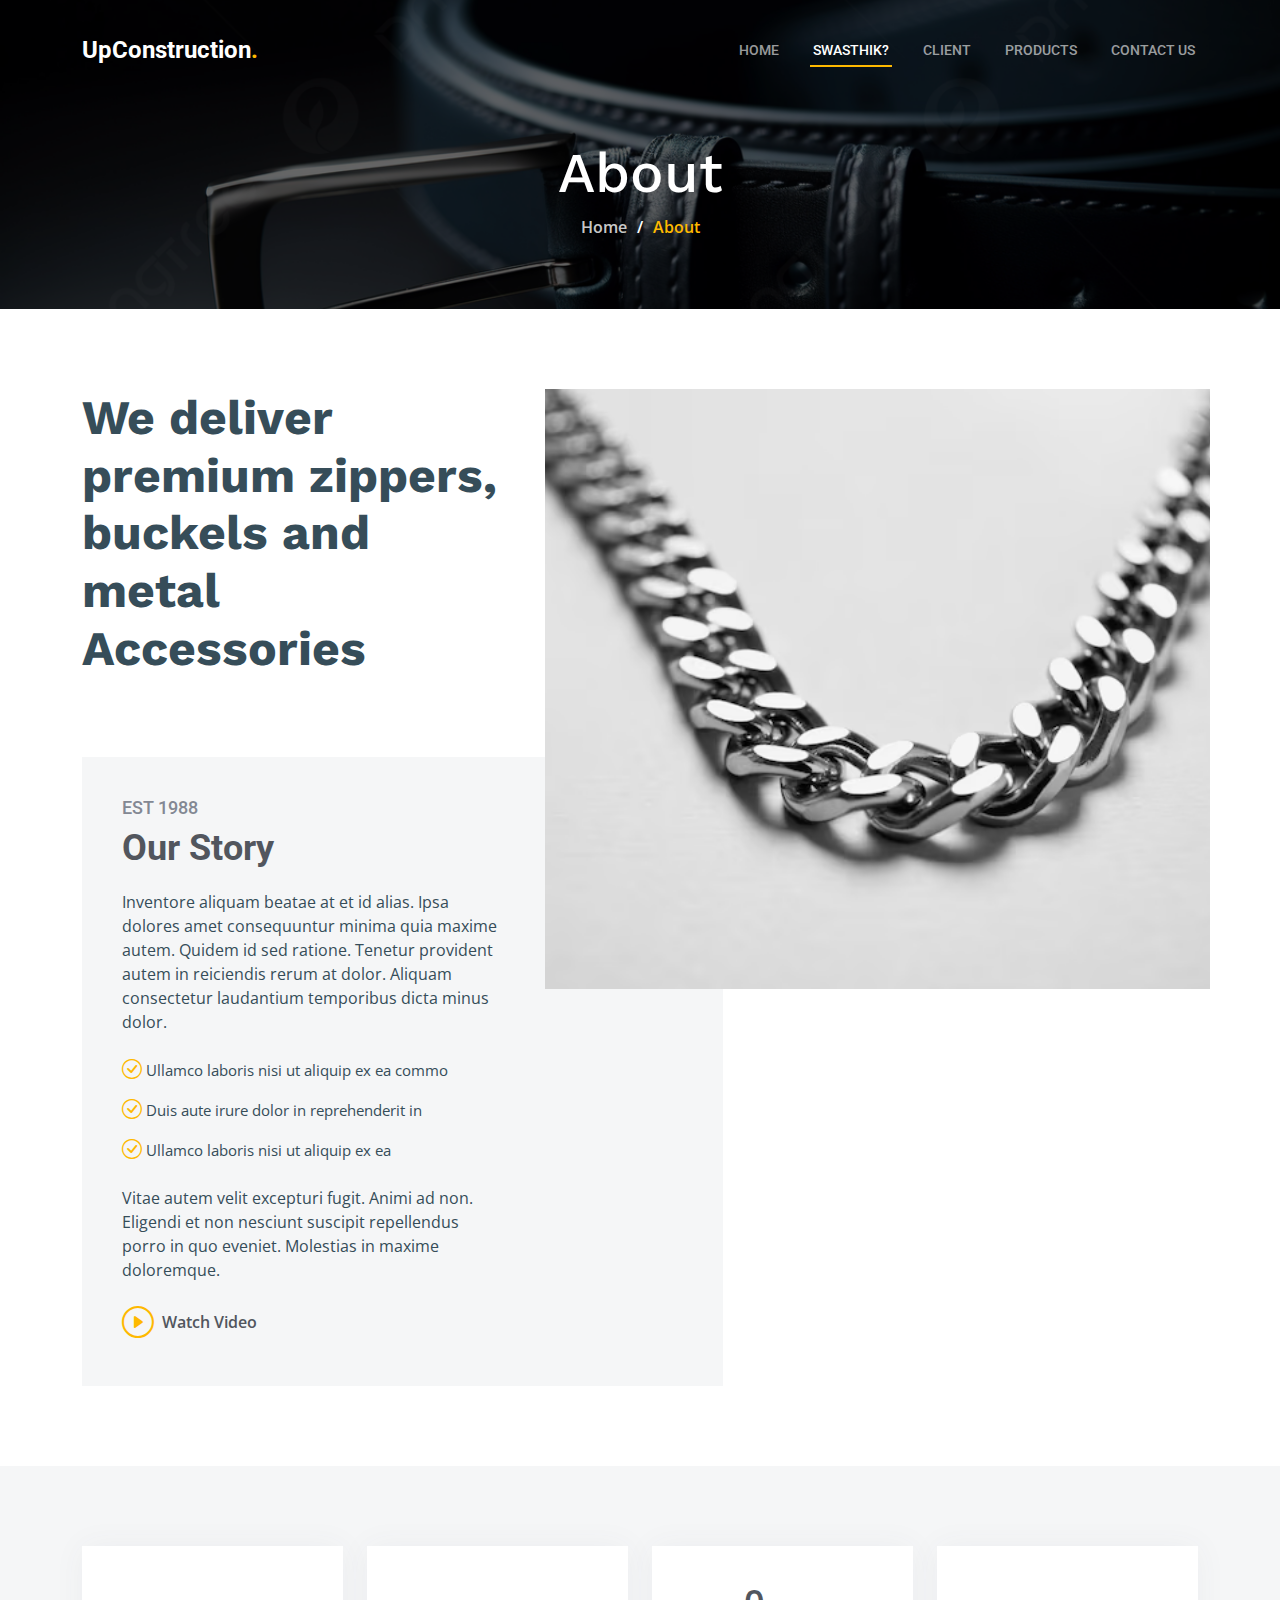
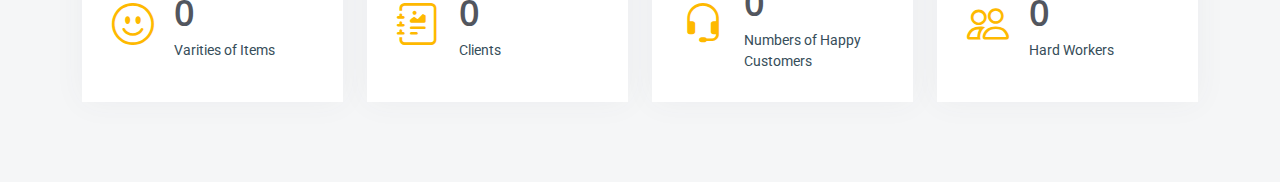
==== about.html @ 832700e1 "Initial commit" ====
<!DOCTYPE html>
<html lang="en">

<head>
  <meta charset="utf-8">
  <meta content="width=device-width, initial-scale=1.0" name="viewport">

  <title>UpConstruction Bootstrap Template - About</title>
  <meta content="" name="description">
  <meta content="" name="keywords">

  <!-- Favicons -->
  <link href="assets/img/favicon.png" rel="icon">
  <link href="assets/img/apple-touch-icon.png" rel="apple-touch-icon">

  <!-- Google Fonts -->
  <link rel="preconnect" href="https://fonts.googleapis.com">
  <link rel="preconnect" href="https://fonts.gstatic.com" crossorigin>
  <link href="https://fonts.googleapis.com/css2?family=Open+Sans:ital,wght@0,300;0,400;0,500;0,600;0,700;1,300;1,400;1,600;1,700&family=Roboto:ital,wght@0,300;0,400;0,500;0,600;0,700;1,300;1,400;1,500;1,600;1,700&family=Work+Sans:ital,wght@0,300;0,400;0,500;0,600;0,700;1,300;1,400;1,500;1,600;1,700&display=swap" rel="stylesheet">

  <!-- Vendor CSS Files -->
  <link href="assets/vendor/bootstrap/css/bootstrap.min.css" rel="stylesheet">
  <link href="assets/vendor/bootstrap-icons/bootstrap-icons.css" rel="stylesheet">
  <link href="assets/vendor/fontawesome-free/css/all.min.css" rel="stylesheet">
  <link href="assets/vendor/aos/aos.css" rel="stylesheet">
  <link href="assets/vendor/glightbox/css/glightbox.min.css" rel="stylesheet">
  <link href="assets/vendor/swiper/swiper-bundle.min.css" rel="stylesheet">

  <!-- Template Main CSS File -->
  <link href="assets/css/main.css" rel="stylesheet">

  <!-- =======================================================
  * Template Name: UpConstruction
  * Template URL: https://bootstrapmade.com/upconstruction-bootstrap-construction-website-template/
  * Updated: Mar 17 2024 with Bootstrap v5.3.3
  * Author: BootstrapMade.com
  * License: https://bootstrapmade.com/license/
  ======================================================== -->
</head>

<body>

  <!-- ======= Header ======= -->
  <header id="header" class="header d-flex align-items-center">
    <div class="container-fluid container-xl d-flex align-items-center justify-content-between">

      <a href="index.html" class="logo d-flex align-items-center">
        <!-- Uncomment the line below if you also wish to use an image logo -->
        <!-- <img src="assets/img/logo.png" alt=""> -->
        <h1>UpConstruction<span>.</span></h1>
      </a>

      <i class="mobile-nav-toggle mobile-nav-show bi bi-list"></i>
      <i class="mobile-nav-toggle mobile-nav-hide d-none bi bi-x"></i>
      <nav id="navbar" class="navbar">
        <ul>
          <li><a href="index.html" >Home</a></li>
          <li><a href="about.html" class="active">Swasthik?</a></li>
          <li><a href="services.html">Client</a></li>
          <li><a href="projects.html">Products</a></li>
          <li><a href="contact.html">Contact Us</a></li>
                
        </ul>
      </nav><!-- .navbar -->

    </div>
  </header><!-- End Header -->

  <main id="main">

    <!-- ======= Breadcrumbs ======= -->
    <div class="breadcrumbs d-flex align-items-center" style="background-image: url('assets/img/breadcrumbs-bg.png');">
      <div class="container position-relative d-flex flex-column align-items-center" data-aos="fade">

        <h2>About</h2>
        <ol>
          <li><a href="index.html">Home</a></li>
          <li>About</li>
        </ol>

      </div>
    </div><!-- End Breadcrumbs -->

    <!-- ======= About Section ======= -->
    <section id="about" class="about">
      <div class="container" data-aos="fade-up">

        <div class="row position-relative">

          <div class="col-lg-7 about-img" style="background-image: url(assets/img/about.png);"></div>

          <div class="col-lg-7">
            <h2>We deliver premium zippers, buckels and metal Accessories</h2>
            <div class="our-story">
              <h4>Est 1988</h4>
              <h3>Our Story</h3>
              <p>Inventore aliquam beatae at et id alias. Ipsa dolores amet consequuntur minima quia maxime autem. Quidem id sed ratione. Tenetur provident autem in reiciendis rerum at dolor. Aliquam consectetur laudantium temporibus dicta minus dolor.</p>
              <ul>
                <li><i class="bi bi-check-circle"></i> <span>Ullamco laboris nisi ut aliquip ex ea commo</span></li>
                <li><i class="bi bi-check-circle"></i> <span>Duis aute irure dolor in reprehenderit in</span></li>
                <li><i class="bi bi-check-circle"></i> <span>Ullamco laboris nisi ut aliquip ex ea</span></li>
              </ul>
              <p>Vitae autem velit excepturi fugit. Animi ad non. Eligendi et non nesciunt suscipit repellendus porro in quo eveniet. Molestias in maxime doloremque.</p>

              <div class="watch-video d-flex align-items-center position-relative">
                <i class="bi bi-play-circle"></i>
                <a href="https://www.youtube.com/watch?v=LXb3EKWsInQ" class="glightbox stretched-link">Watch Video</a>
              </div>
            </div>
          </div>

        </div>

      </div>
    </section>
    <!-- End About Section -->

    <!-- ======= Stats Counter Section ======= -->
    <section id="stats-counter" class="stats-counter section-bg">
      <div class="container">

        <div class="row gy-4">

          <div class="col-lg-3 col-md-6">
            <div class="stats-item d-flex align-items-center w-100 h-100">
              <i class="bi bi-emoji-smile color-blue flex-shrink-0"></i>
              <div>
                <span data-purecounter-start="0" data-purecounter-end="232" data-purecounter-duration="1" class="purecounter"></span>
                <p>Varities of Items</p>
              </div>
            </div>
          </div><!-- End Stats Item -->

          <div class="col-lg-3 col-md-6">
            <div class="stats-item d-flex align-items-center w-100 h-100">
              <i class="bi bi-journal-richtext color-orange flex-shrink-0"></i>
              <div>
                <span data-purecounter-start="0" data-purecounter-end="14" data-purecounter-duration="1" class="purecounter"></span>
                <p>Clients</p>
              </div>
            </div>
          </div><!-- End Stats Item -->

          <div class="col-lg-3 col-md-6">
            <div class="stats-item d-flex align-items-center w-100 h-100">
              <i class="bi bi-headset color-green flex-shrink-0"></i>
              <div>
                <span data-purecounter-start="0" data-purecounter-end="1509" data-purecounter-duration="1" class="purecounter"></span>
                <p>Numbers of Happy Customers</p>
              </div>
            </div>
          </div><!-- End Stats Item -->

          <div class="col-lg-3 col-md-6">
            <div class="stats-item d-flex align-items-center w-100 h-100">
              <i class="bi bi-people color-pink flex-shrink-0"></i>
              <div>
                <span data-purecounter-start="0" data-purecounter-end="15" data-purecounter-duration="1" class="purecounter"></span>
                <p>Hard Workers</p>
              </div>
            </div>
          </div><!-- End Stats Item -->

        </div>

      </div>
    </section><!-- End Stats Counter Section -->

    
  <div id="preloader"></div>

  <!-- Vendor JS Files -->
  <script src="assets/vendor/bootstrap/js/bootstrap.bundle.min.js"></script>
  <script src="assets/vendor/aos/aos.js"></script>
  <script src="assets/vendor/glightbox/js/glightbox.min.js"></script>
  <script src="assets/vendor/isotope-layout/isotope.pkgd.min.js"></script>
  <script src="assets/vendor/swiper/swiper-bundle.min.js"></script>
  <script src="assets/vendor/purecounter/purecounter_vanilla.js"></script>
  <script src="assets/vendor/php-email-form/validate.js"></script>

  <!-- Template Main JS File -->
  <script src="assets/js/main.js"></script>

</body>

</html>
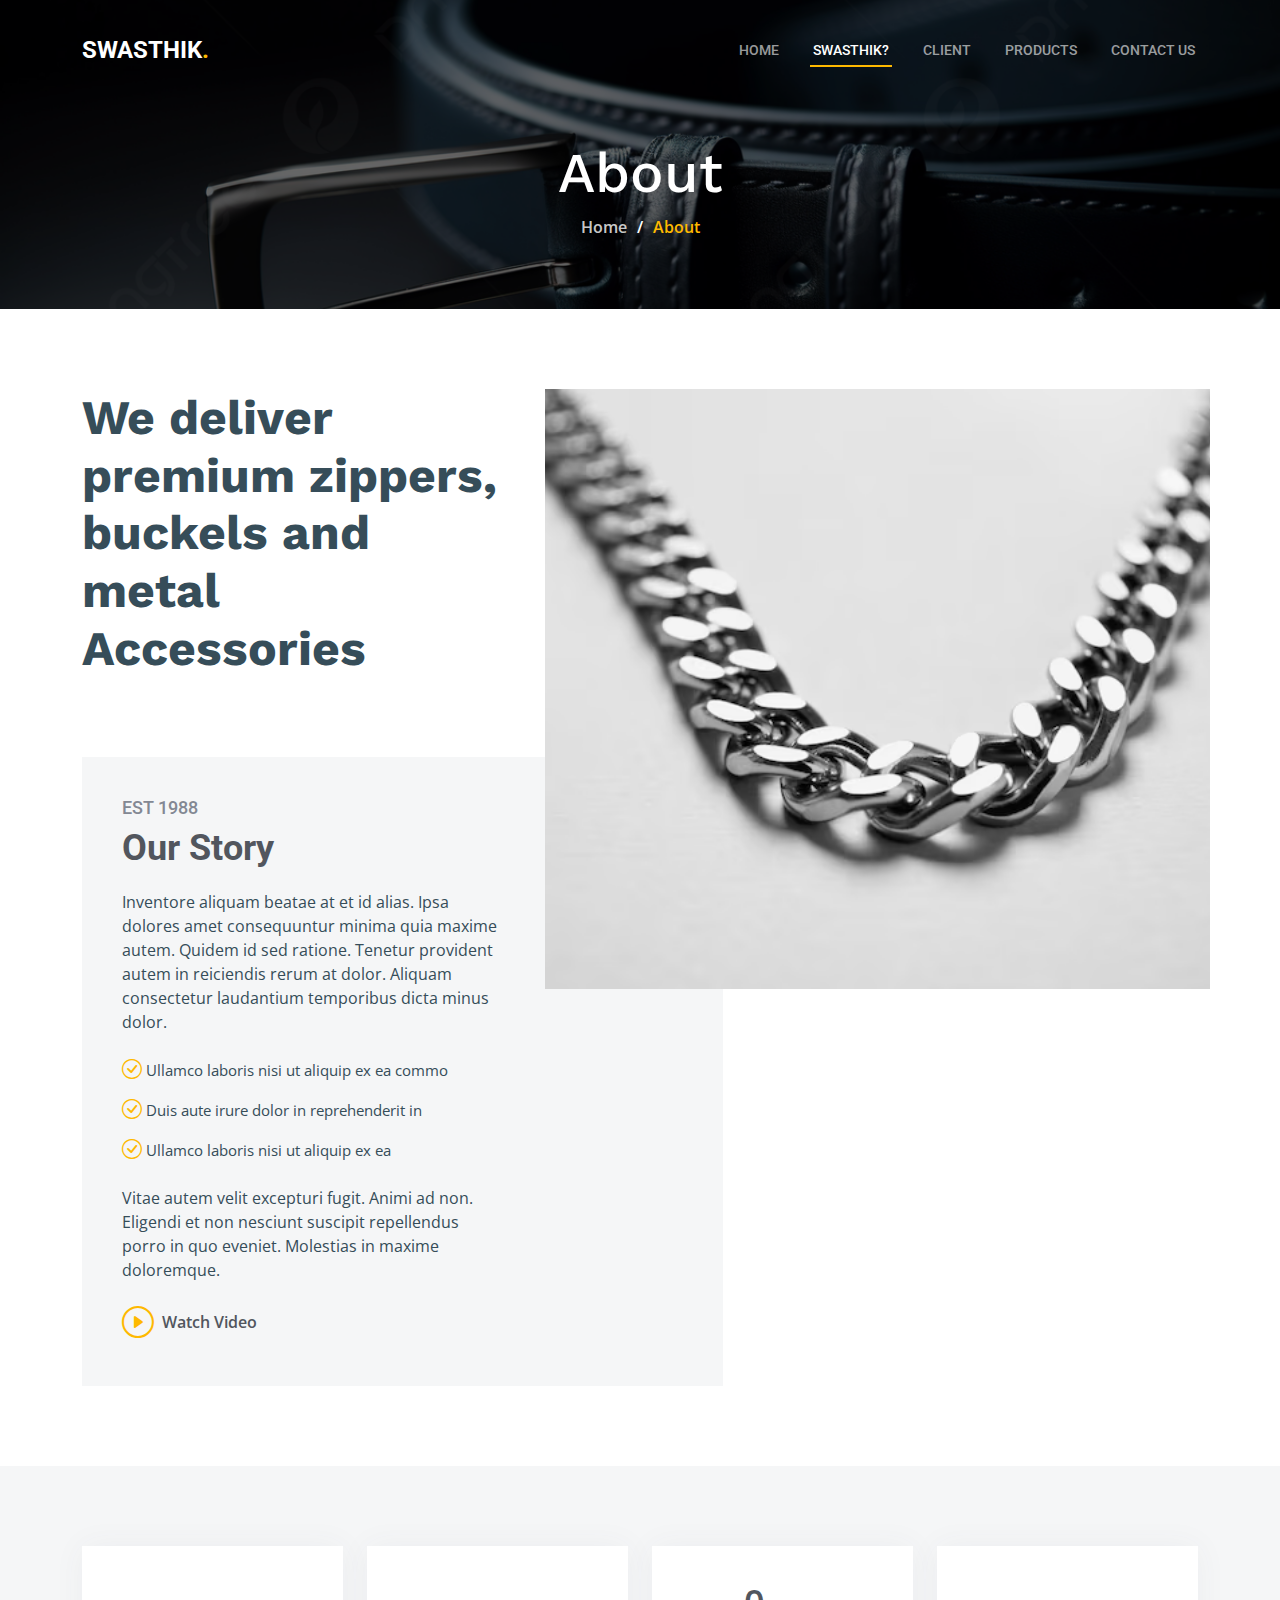
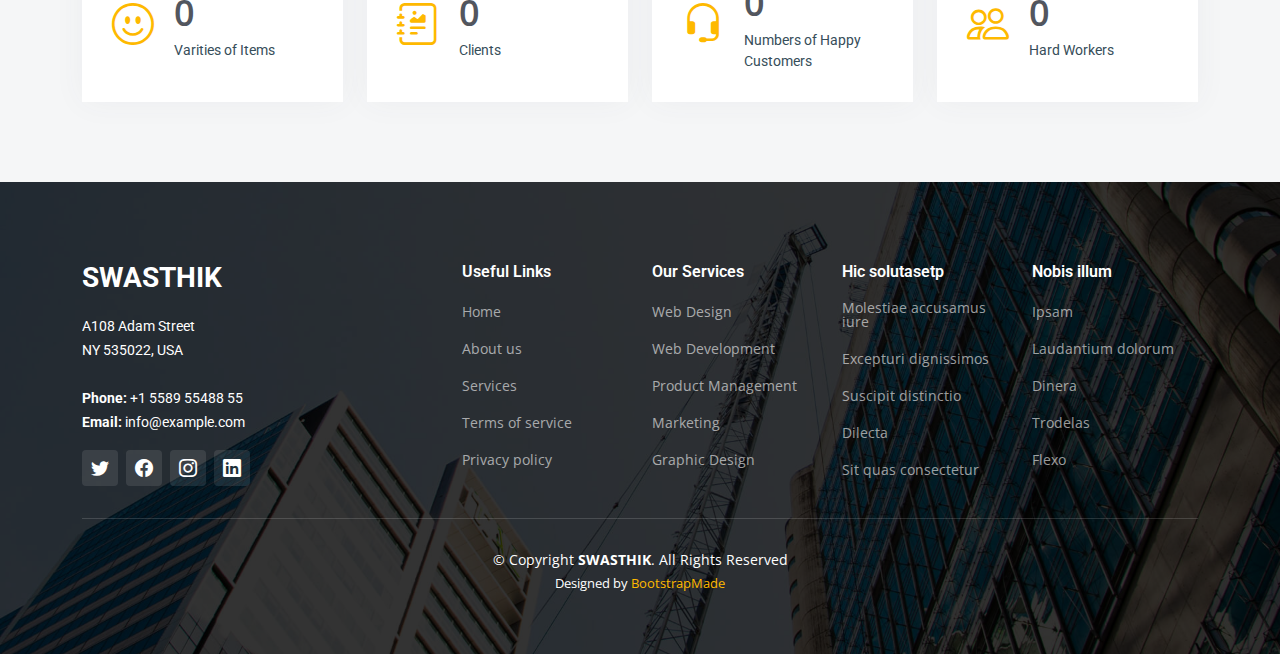
==== commit 6ce98e03: "added footer" ====
--- a/about.html
+++ b/about.html
@@ -5,7 +5,7 @@
   <meta charset="utf-8">
   <meta content="width=device-width, initial-scale=1.0" name="viewport">
 
-  <title>UpConstruction Bootstrap Template - About</title>
+  <title>SWASTHIK Bootstrap Template - About</title>
   <meta content="" name="description">
   <meta content="" name="keywords">
 
@@ -30,8 +30,8 @@
   <link href="assets/css/main.css" rel="stylesheet">
 
   <!-- =======================================================
-  * Template Name: UpConstruction
-  * Template URL: https://bootstrapmade.com/upconstruction-bootstrap-construction-website-template/
+  * Template Name: SWASTHIK
+  * Template URL: https://bootstrapmade.com/SWASTHIK-bootstrap-construction-website-template/
   * Updated: Mar 17 2024 with Bootstrap v5.3.3
   * Author: BootstrapMade.com
   * License: https://bootstrapmade.com/license/
@@ -47,7 +47,7 @@
       <a href="index.html" class="logo d-flex align-items-center">
         <!-- Uncomment the line below if you also wish to use an image logo -->
         <!-- <img src="assets/img/logo.png" alt=""> -->
-        <h1>UpConstruction<span>.</span></h1>
+        <h1>SWASTHIK<span>.</span></h1>
       </a>
 
       <i class="mobile-nav-toggle mobile-nav-show bi bi-list"></i>
@@ -166,6 +166,97 @@
       </div>
     </section><!-- End Stats Counter Section -->
 
+     <!-- ======= Footer ======= -->
+  <footer id="footer" class="footer">
+
+    <div class="footer-content position-relative">
+      <div class="container">
+        <div class="row">
+
+          <div class="col-lg-4 col-md-6">
+            <div class="footer-info">
+              <h3>SWASTHIK</h3>
+              <p>
+                A108 Adam Street <br>
+                NY 535022, USA<br><br>
+                <strong>Phone:</strong> +1 5589 55488 55<br>
+                <strong>Email:</strong> info@example.com<br>
+              </p>
+              <div class="social-links d-flex mt-3">
+                <a href="#" class="d-flex align-items-center justify-content-center"><i class="bi bi-twitter"></i></a>
+                <a href="#" class="d-flex align-items-center justify-content-center"><i class="bi bi-facebook"></i></a>
+                <a href="#" class="d-flex align-items-center justify-content-center"><i class="bi bi-instagram"></i></a>
+                <a href="#" class="d-flex align-items-center justify-content-center"><i class="bi bi-linkedin"></i></a>
+              </div>
+            </div>
+          </div><!-- End footer info column-->
+
+          <div class="col-lg-2 col-md-3 footer-links">
+            <h4>Useful Links</h4>
+            <ul>
+              <li><a href="#">Home</a></li>
+              <li><a href="#">About us</a></li>
+              <li><a href="#">Services</a></li>
+              <li><a href="#">Terms of service</a></li>
+              <li><a href="#">Privacy policy</a></li>
+            </ul>
+          </div><!-- End footer links column-->
+
+          <div class="col-lg-2 col-md-3 footer-links">
+            <h4>Our Services</h4>
+            <ul>
+              <li><a href="#">Web Design</a></li>
+              <li><a href="#">Web Development</a></li>
+              <li><a href="#">Product Management</a></li>
+              <li><a href="#">Marketing</a></li>
+              <li><a href="#">Graphic Design</a></li>
+            </ul>
+          </div><!-- End footer links column-->
+
+          <div class="col-lg-2 col-md-3 footer-links">
+            <h4>Hic solutasetp</h4>
+            <ul>
+              <li><a href="#">Molestiae accusamus iure</a></li>
+              <li><a href="#">Excepturi dignissimos</a></li>
+              <li><a href="#">Suscipit distinctio</a></li>
+              <li><a href="#">Dilecta</a></li>
+              <li><a href="#">Sit quas consectetur</a></li>
+            </ul>
+          </div><!-- End footer links column-->
+
+          <div class="col-lg-2 col-md-3 footer-links">
+            <h4>Nobis illum</h4>
+            <ul>
+              <li><a href="#">Ipsam</a></li>
+              <li><a href="#">Laudantium dolorum</a></li>
+              <li><a href="#">Dinera</a></li>
+              <li><a href="#">Trodelas</a></li>
+              <li><a href="#">Flexo</a></li>
+            </ul>
+          </div><!-- End footer links column-->
+
+        </div>
+      </div>
+    </div>
+
+    <div class="footer-legal text-center position-relative">
+      <div class="container">
+        <div class="copyright">
+          &copy; Copyright <strong><span>SWASTHIK</span></strong>. All Rights Reserved
+        </div>
+        <div class="credits">
+          <!-- All the links in the footer should remain intact. -->
+          <!-- You can delete the links only if you purchased the pro version. -->
+          <!-- Licensing information: https://bootstrapmade.com/license/ -->
+          <!-- Purchase the pro version with working PHP/AJAX contact form: https://bootstrapmade.com/SWASTHIK-bootstrap-construction-website-template/ -->
+          Designed by <a href="https://bootstrapmade.com/">BootstrapMade</a>
+        </div>
+      </div>
+    </div>
+
+  </footer>
+  <!-- End Footer -->
+
     
   <div id="preloader"></div>
 
--- a/assets/css/main.css
+++ b/assets/css/main.css
@@ -1,6 +1,6 @@
 /**
-* Template Name: UpConstruction
-* Template URL: https://bootstrapmade.com/upconstruction-bootstrap-construction-website-template/
+* Template Name: SWASTHIK
+* Template URL: https://bootstrapmade.com/SWASTHIK-bootstrap-construction-website-template/
 * Updated: Mar 17 2024 with Bootstrap v5.3.3
 * Author: BootstrapMade.com
 * License: https://bootstrapmade.com/license/
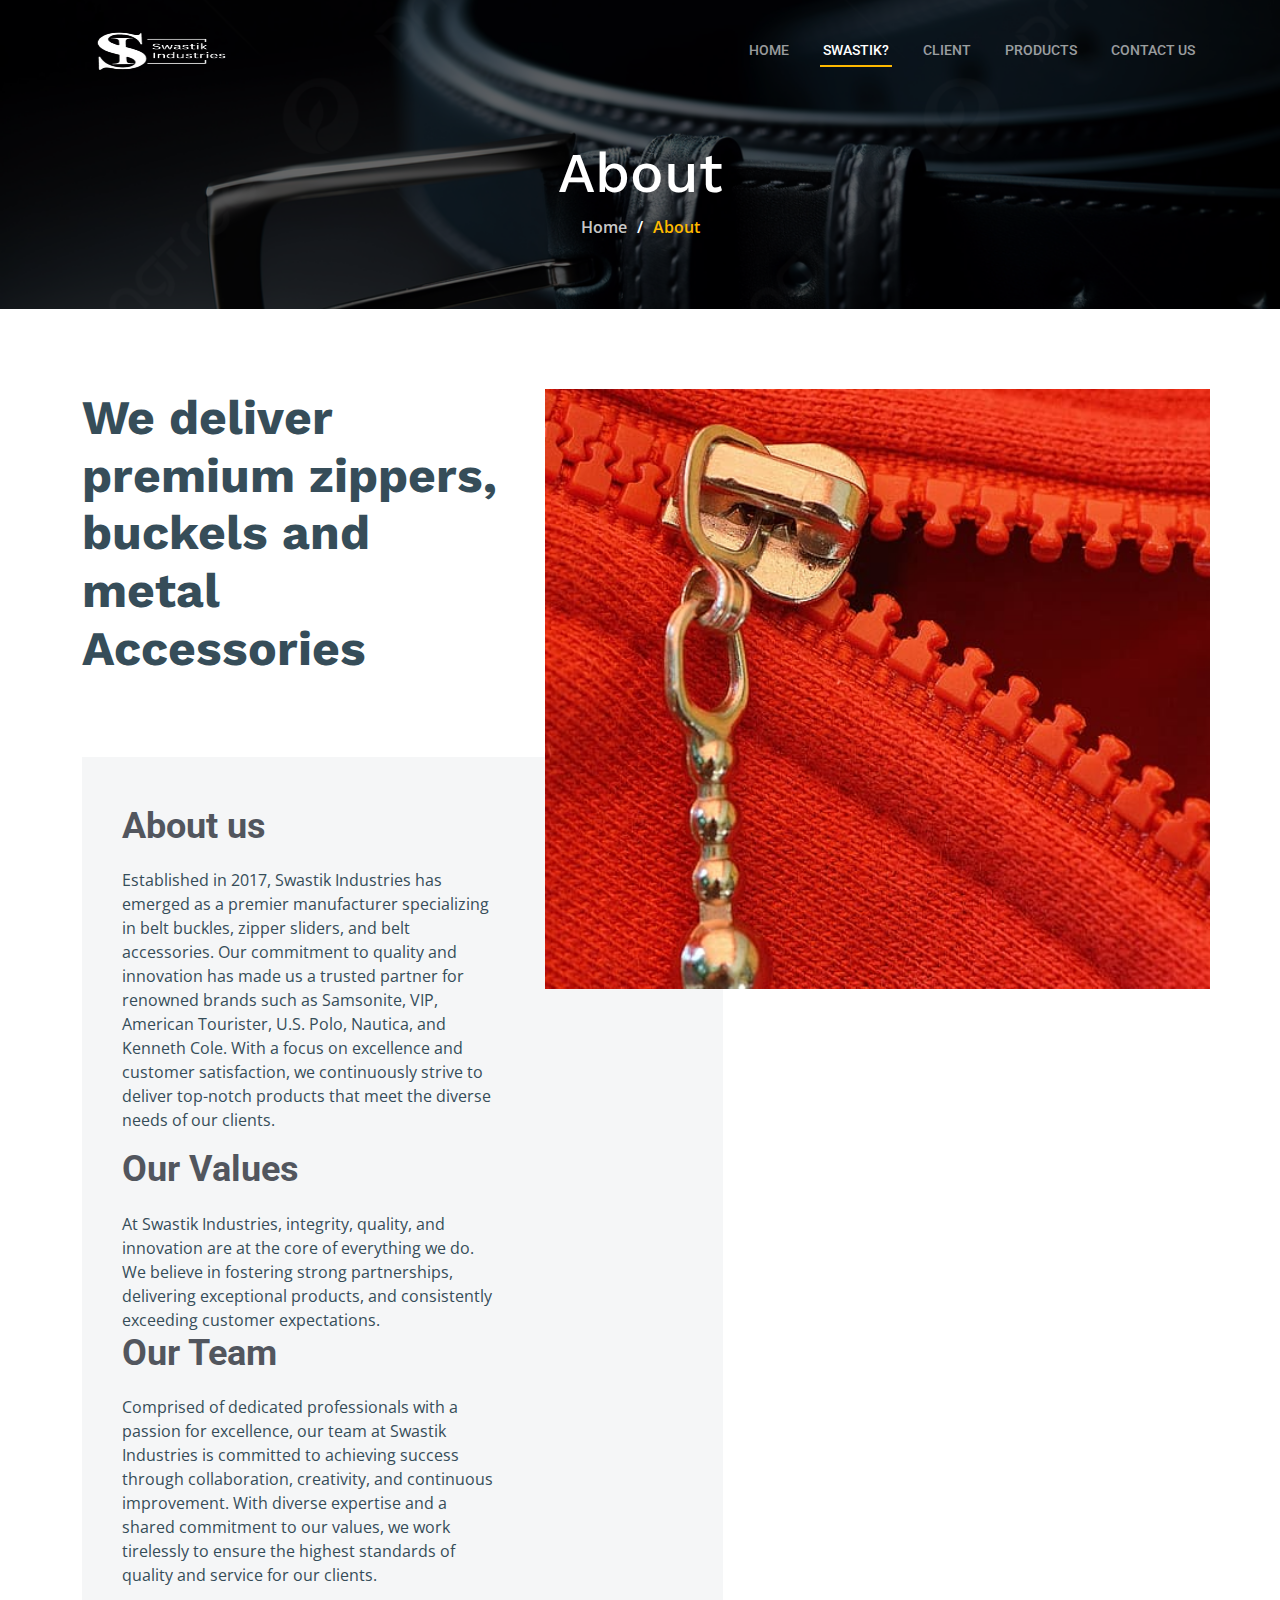
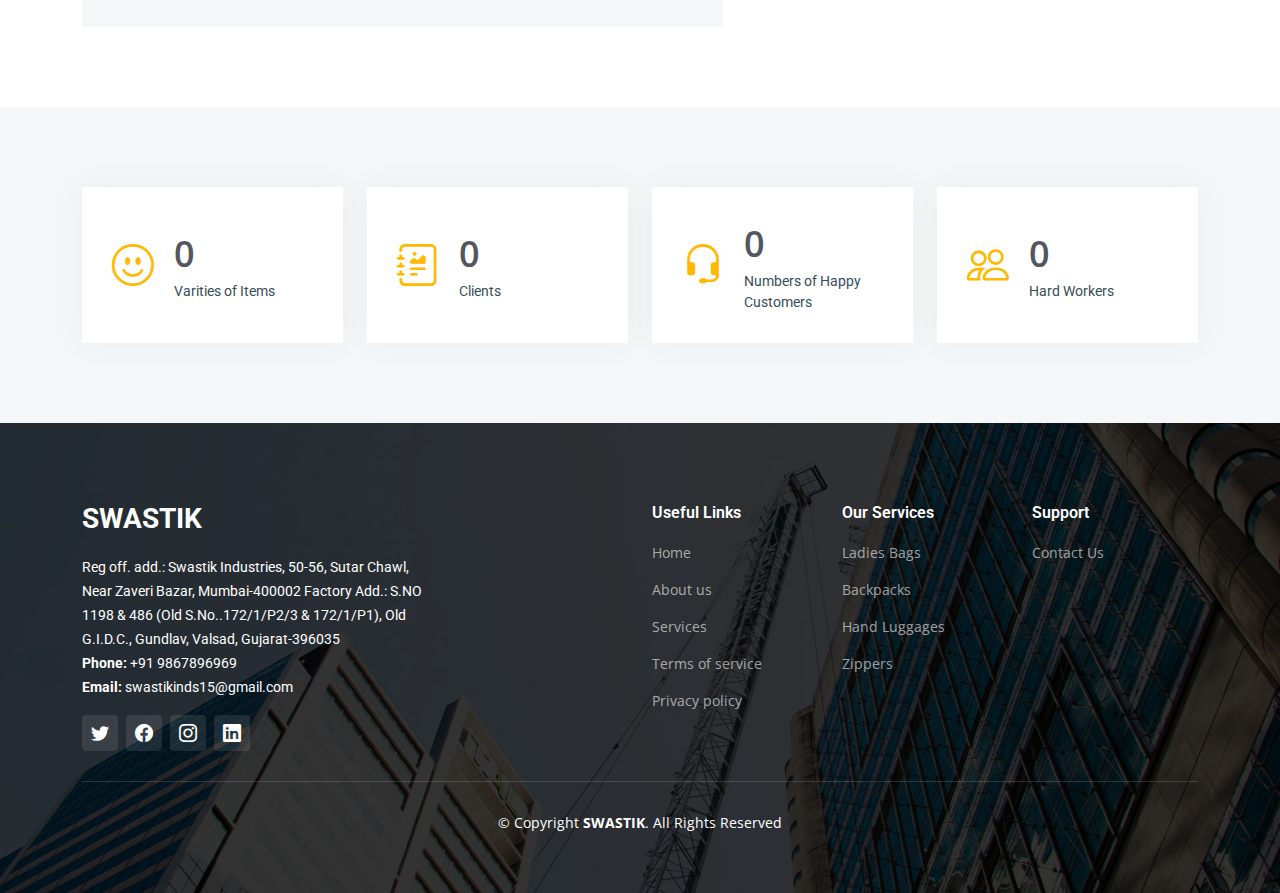
==== commit a63157c2: "Done" ====
--- a/about.html
+++ b/about.html
@@ -5,7 +5,7 @@
   <meta charset="utf-8">
   <meta content="width=device-width, initial-scale=1.0" name="viewport">
 
-  <title>SWASTHIK Bootstrap Template - About</title>
+  <title>SWASTIK Bootstrap Template - About</title>
   <meta content="" name="description">
   <meta content="" name="keywords">
 
@@ -30,8 +30,8 @@
   <link href="assets/css/main.css" rel="stylesheet">
 
   <!-- =======================================================
-  * Template Name: SWASTHIK
-  * Template URL: https://bootstrapmade.com/SWASTHIK-bootstrap-construction-website-template/
+  * Template Name: SWASTIK
+  * Template URL: https://bootstrapmade.com/SWASTIK-bootstrap-construction-website-template/
   * Updated: Mar 17 2024 with Bootstrap v5.3.3
   * Author: BootstrapMade.com
   * License: https://bootstrapmade.com/license/
@@ -46,8 +46,8 @@
 
       <a href="index.html" class="logo d-flex align-items-center">
         <!-- Uncomment the line below if you also wish to use an image logo -->
-        <!-- <img src="assets/img/logo.png" alt=""> -->
-        <h1>SWASTHIK<span>.</span></h1>
+        <img src="assets/img/swistik.png" width="150px" height="100px" alt="">
+        <!-- <h1>SWASTIK<span>.</span></h1> -->
       </a>
 
       <i class="mobile-nav-toggle mobile-nav-show bi bi-list"></i>
@@ -55,7 +55,7 @@
       <nav id="navbar" class="navbar">
         <ul>
           <li><a href="index.html" >Home</a></li>
-          <li><a href="about.html" class="active">Swasthik?</a></li>
+          <li><a href="about.html" class="active">SWASTIK?</a></li>
           <li><a href="services.html">Client</a></li>
           <li><a href="projects.html">Products</a></li>
           <li><a href="contact.html">Contact Us</a></li>
@@ -87,25 +87,19 @@
 
         <div class="row position-relative">
 
-          <div class="col-lg-7 about-img" style="background-image: url(assets/img/about.png);"></div>
+          <div class="col-lg-7 about-img" style="background-image: url(assets/img/hero-carousel/hero-carousel-2.png);"></div>
 
           <div class="col-lg-7">
             <h2>We deliver premium zippers, buckels and metal Accessories</h2>
             <div class="our-story">
-              <h4>Est 1988</h4>
-              <h3>Our Story</h3>
-              <p>Inventore aliquam beatae at et id alias. Ipsa dolores amet consequuntur minima quia maxime autem. Quidem id sed ratione. Tenetur provident autem in reiciendis rerum at dolor. Aliquam consectetur laudantium temporibus dicta minus dolor.</p>
-              <ul>
-                <li><i class="bi bi-check-circle"></i> <span>Ullamco laboris nisi ut aliquip ex ea commo</span></li>
-                <li><i class="bi bi-check-circle"></i> <span>Duis aute irure dolor in reprehenderit in</span></li>
-                <li><i class="bi bi-check-circle"></i> <span>Ullamco laboris nisi ut aliquip ex ea</span></li>
-              </ul>
-              <p>Vitae autem velit excepturi fugit. Animi ad non. Eligendi et non nesciunt suscipit repellendus porro in quo eveniet. Molestias in maxime doloremque.</p>
-
-              <div class="watch-video d-flex align-items-center position-relative">
-                <i class="bi bi-play-circle"></i>
-                <a href="https://www.youtube.com/watch?v=LXb3EKWsInQ" class="glightbox stretched-link">Watch Video</a>
-              </div>
+              <h4></h4>
+              <h3>About us</h3>
+              <p>Established in 2017, Swastik Industries has emerged as a premier manufacturer specializing in belt buckles, zipper sliders, and belt accessories. Our commitment to quality and innovation has made us a trusted partner for renowned brands such as Samsonite, VIP, American Tourister, U.S. Polo, Nautica, and Kenneth Cole. With a focus on excellence and customer satisfaction, we continuously strive to deliver top-notch products that meet the diverse needs of our clients.
+                <h3>Our Values<br></h3>
+                At Swastik Industries, integrity, quality, and innovation are at the core of everything we do. We believe in fostering strong partnerships, delivering exceptional products, and consistently exceeding customer expectations.<br>
+                <h3>Our Team<br></h3>
+                Comprised of dedicated professionals with a passion for excellence, our team at Swastik Industries is committed to achieving success through collaboration, creativity, and continuous improvement. With diverse expertise and a shared commitment to our values, we work tirelessly to ensure the highest standards of quality and service for our clients.</p>
+          
             </div>
           </div>
 
@@ -125,7 +119,7 @@
             <div class="stats-item d-flex align-items-center w-100 h-100">
               <i class="bi bi-emoji-smile color-blue flex-shrink-0"></i>
               <div>
-                <span data-purecounter-start="0" data-purecounter-end="232" data-purecounter-duration="1" class="purecounter"></span>
+                <span data-purecounter-start="0" data-purecounter-end="500" data-purecounter-duration="1" class="purecounter"></span>
                 <p>Varities of Items</p>
               </div>
             </div>
@@ -135,7 +129,7 @@
             <div class="stats-item d-flex align-items-center w-100 h-100">
               <i class="bi bi-journal-richtext color-orange flex-shrink-0"></i>
               <div>
-                <span data-purecounter-start="0" data-purecounter-end="14" data-purecounter-duration="1" class="purecounter"></span>
+                <span data-purecounter-start="0" data-purecounter-end="150" data-purecounter-duration="1" class="purecounter"></span>
                 <p>Clients</p>
               </div>
             </div>
@@ -145,7 +139,7 @@
             <div class="stats-item d-flex align-items-center w-100 h-100">
               <i class="bi bi-headset color-green flex-shrink-0"></i>
               <div>
-                <span data-purecounter-start="0" data-purecounter-end="1509" data-purecounter-duration="1" class="purecounter"></span>
+                <span data-purecounter-start="0" data-purecounter-end="150" data-purecounter-duration="1" class="purecounter"></span>
                 <p>Numbers of Happy Customers</p>
               </div>
             </div>
@@ -155,7 +149,7 @@
             <div class="stats-item d-flex align-items-center w-100 h-100">
               <i class="bi bi-people color-pink flex-shrink-0"></i>
               <div>
-                <span data-purecounter-start="0" data-purecounter-end="15" data-purecounter-duration="1" class="purecounter"></span>
+                <span data-purecounter-start="0" data-purecounter-end="60" data-purecounter-duration="1" class="purecounter"></span>
                 <p>Hard Workers</p>
               </div>
             </div>
@@ -175,12 +169,14 @@
 
           <div class="col-lg-4 col-md-6">
             <div class="footer-info">
-              <h3>SWASTHIK</h3>
+              <h3>SWASTIK</h3>
               <p>
-                A108 Adam Street <br>
-                NY 535022, USA<br><br>
-                <strong>Phone:</strong> +1 5589 55488 55<br>
-                <strong>Email:</strong> info@example.com<br>
+                Reg off. add.: Swastik Industries, 50-56, Sutar Chawl,
+Near Zaveri Bazar, Mumbai-400002
+Factory Add.: S.NO 1198 & 486 (Old S.No..172/1/P2/3 &
+172/1/P1), Old G.I.D.C., Gundlav, Valsad, Gujarat-396035 <br>
+                <strong>Phone:</strong> +91 9867896969<br>
+                <strong>Email:</strong> swastikinds15@gmail.com<br>
               </p>
               <div class="social-links d-flex mt-3">
                 <a href="#" class="d-flex align-items-center justify-content-center"><i class="bi bi-twitter"></i></a>
@@ -191,6 +187,19 @@
             </div>
           </div><!-- End footer info column-->
 
+
+          <div class="col-lg-2 col-md-3 footer-links">
+            <h4> </h4>
+            <ul>
+              <li><a href="#"> </a></li>
+              <li><a href="#">   </a></li>
+              <li><a href="#"> </a></li>
+              <li><a href="#"> </a></li>
+              <li><a href="#"> </a></li>
+            </ul>
+          </div><!-- End footer links column-->
+
+
           <div class="col-lg-2 col-md-3 footer-links">
             <h4>Useful Links</h4>
             <ul>
@@ -205,33 +214,17 @@
           <div class="col-lg-2 col-md-3 footer-links">
             <h4>Our Services</h4>
             <ul>
-              <li><a href="#">Web Design</a></li>
-              <li><a href="#">Web Development</a></li>
-              <li><a href="#">Product Management</a></li>
-              <li><a href="#">Marketing</a></li>
-              <li><a href="#">Graphic Design</a></li>
-            </ul>
-          </div><!-- End footer links column-->
-
-          <div class="col-lg-2 col-md-3 footer-links">
-            <h4>Hic solutasetp</h4>
-            <ul>
-              <li><a href="#">Molestiae accusamus iure</a></li>
-              <li><a href="#">Excepturi dignissimos</a></li>
-              <li><a href="#">Suscipit distinctio</a></li>
-              <li><a href="#">Dilecta</a></li>
-              <li><a href="#">Sit quas consectetur</a></li>
-            </ul>
-          </div><!-- End footer links column-->
-
-          <div class="col-lg-2 col-md-3 footer-links">
-            <h4>Nobis illum</h4>
-            <ul>
-              <li><a href="#">Ipsam</a></li>
-              <li><a href="#">Laudantium dolorum</a></li>
-              <li><a href="#">Dinera</a></li>
-              <li><a href="#">Trodelas</a></li>
-              <li><a href="#">Flexo</a></li>
+              <li><a href="#">Ladies Bags</a></li>
+              <li><a href="#">Backpacks</a></li>
+              <li><a href="#">Hand Luggages</a></li>
+              <li><a href="#">Zippers</a></li>
+            </ul>
+          </div><!-- End footer links column-->
+
+          <div class="col-lg-2 col-md-3 footer-links">
+            <h4>Support</h4>
+            <ul>
+              <li><a href="#">Contact Us</a></li>
             </ul>
           </div><!-- End footer links column-->
 
@@ -242,14 +235,7 @@
     <div class="footer-legal text-center position-relative">
       <div class="container">
         <div class="copyright">
-          &copy; Copyright <strong><span>SWASTHIK</span></strong>. All Rights Reserved
-        </div>
-        <div class="credits">
-          <!-- All the links in the footer should remain intact. -->
-          <!-- You can delete the links only if you purchased the pro version. -->
-          <!-- Licensing information: https://bootstrapmade.com/license/ -->
-          <!-- Purchase the pro version with working PHP/AJAX contact form: https://bootstrapmade.com/SWASTHIK-bootstrap-construction-website-template/ -->
-          Designed by <a href="https://bootstrapmade.com/">BootstrapMade</a>
+          &copy; Copyright <strong><span>SWASTIK</span></strong>. All Rights Reserved
         </div>
       </div>
     </div>
--- a/assets/css/main.css
+++ b/assets/css/main.css
@@ -1,6 +1,6 @@
 /**
-* Template Name: SWASTHIK
-* Template URL: https://bootstrapmade.com/SWASTHIK-bootstrap-construction-website-template/
+* Template Name: SWASTIK
+* Template URL: https://bootstrapmade.com/SWASTIK-bootstrap-construction-website-template/
 * Updated: Mar 17 2024 with Bootstrap v5.3.3
 * Author: BootstrapMade.com
 * License: https://bootstrapmade.com/license/
@@ -2665,4 +2665,46 @@
 
 .footer .footer-legal .credits a {
   color: var(--color-primary);
+}
+
+.client-grid {
+  display: grid;
+  grid-template-columns: repeat(3, 1fr); /* Maximum of 3 columns per row */
+  gap: 20px;
+  padding: 20px;
+  margin: 0 200px; /* 200px margin from both left and right edges */
+}
+
+.client-item {
+  border: 1px solid #ddd;
+  padding: 10px;
+  text-align: center;
+}
+
+.client-image {
+  max-width: 100%;
+  /* height: auto; */
+  height: 200px;
+}
+
+.containerr {
+  display: grid;
+  grid-template-columns: repeat(3, 1fr);
+  gap: 20px;
+  margin: 100px 200px;
+}
+.boxx {
+  border: 1px solid #ccc;
+  padding: 20px;
+  text-align: center;
+}
+.boxx-numberr {
+  font-weight: bold;
+  font-size: 24px;
+}
+.centered-div {
+  display: flex;
+  justify-content: center;
+  align-items: center;
+  margin: 100px 0px;
 }